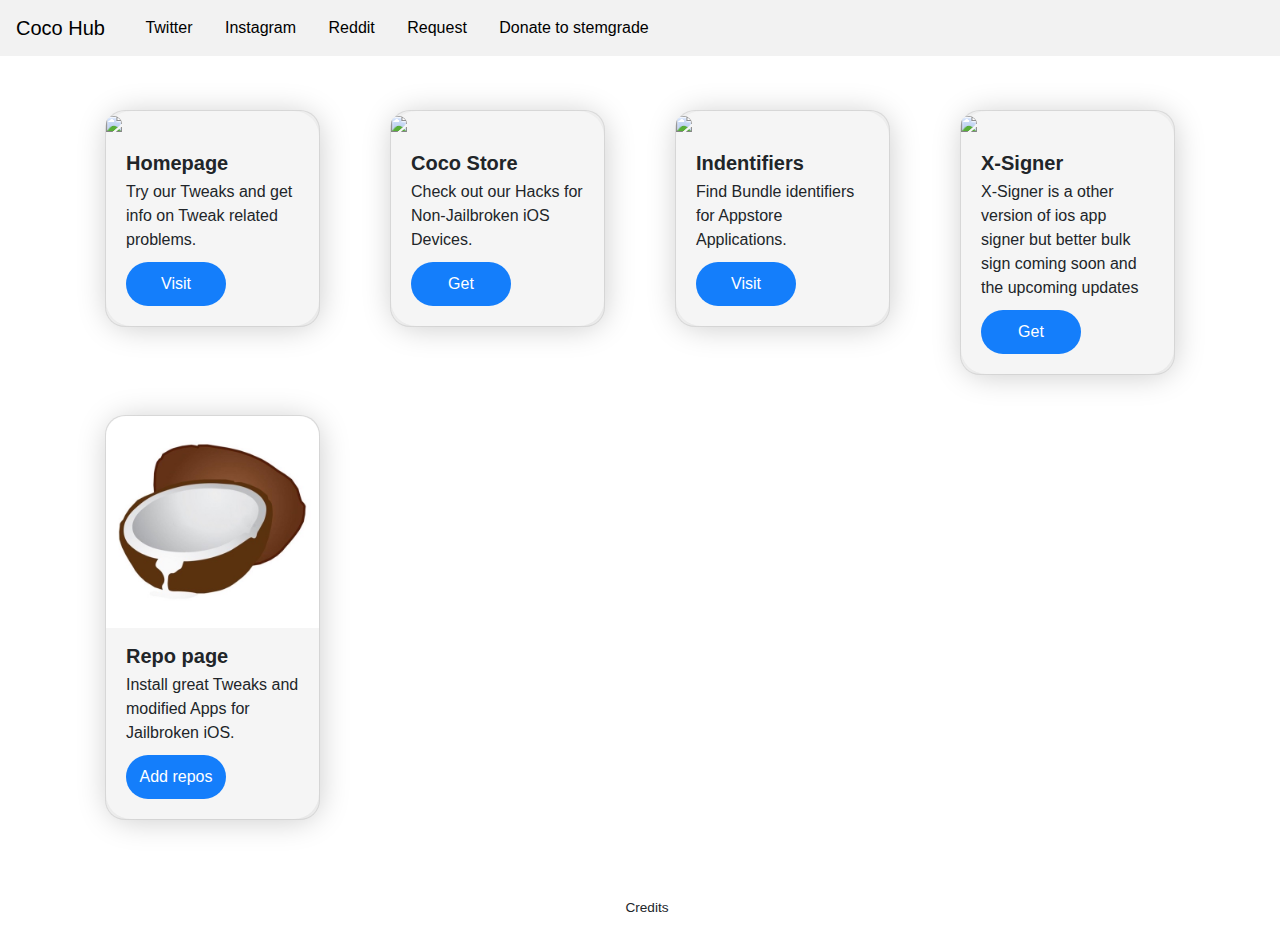
==== index.html @ 8e98ef21 "Dont touch my shit bitch woo" ====
<!DOCTYPE html>
<html>
<head>
<meta http-equiv="Content-Type" content="text/html; charset=iso-8859-2">

	<title>Coco Tweaks Hub</title>coco hub by Coco tweaks
	<link rel="icon" href="https://ai.cocotweaks.net/tra.png">
	<link rel="stylesheet" href="css/style.css">
	<link rel="stylesheet" href="https://cdnjs.cloudflare.com/ajax/libs/font-awesome/4.7.0/css/font-awesome.min.css">
	<meta name="viewport" content="width=device-width, initial-scale=1.0">
	<meta content="Apps,iOS,Apple,Mobile,Free,Cydia,Jailbreak,NoJailbreak,CydiaAlternatives" name="Keywords" />
	<meta content="Non-Jailbreak Hacks. Identifiers from Appstore Applications hassle free and much more." name="description" />
	<link rel="stylesheet" href="maxcdn.bootstrapcdn.com/bootstrap/4.0.0/css/bootstrap.min.css" integrity="sha384-Gn5384xqQ1aoWXA+058RXPxPg6fy4IWvTNh0E263XmFcJlSAwiGgFAW/dAiS6JXm" crossorigin="anonymous">
	<script src="code.jquery.com/jquery-3.2.1.slim.min.js" integrity="sha384-KJ3o2DKtIkvYIK3UENzmM7KCkRr/rE9/Qpg6aAZGJwFDMVNA/GpGFF93hXpG5KkN" crossorigin="anonymous"></script>
	<script src="cdnjs.cloudflare.com/ajax/libs/popper.js/1.12.9/umd/popper.min.js" integrity="sha384-ApNbgh9B+Y1QKtv3Rn7W3mgPxhU9K/ScQsAP7hUibX39j7fakFPskvXusvfa0b4Q" crossorigin="anonymous"></script>
	<script src="maxcdn.bootstrapcdn.com/bootstrap/4.0.0/js/bootstrap.min.js" integrity="sha384-JZR6Spejh4U02d8jOt6vLEHfe/JQGiRRSQQxSfFWpi1MquVdAyjUar5+76PVCmYl" crossorigin="anonymous"></script>
	<link rel="stylesheet" href="@sweetalert2/theme-borderless/borderless.css">
<script src="sweetalert2/dist/sweetalert2.min.js"></script>
<link rel="stylesheet" href="https://use.fontawesome.com/releases/v5.15.1/css/all.css" integrity="sha384-vp86vTRFVJgpjF9jiIGPEEqYqlDwgyBgEF109VFjmqGmIY/Y4HV4d3Gp2irVfcrp" crossorigin="anonymous">
<link href="//cdn.jsdelivr.net/npm/@sweetalert2/theme-dark@4/dark.css" rel="stylesheet">
<script src="//cdn.jsdelivr.net/npm/sweetalert2@10/dist/sweetalert2.min.js"></script>
<link href="https://ai.cocotweaks.net/repopage/css/main.css" rel="stylesheet">
	<style>@media (prefers-color-scheme: dark) {
			body {
				background-color: black;
			}

			p {
				color: white;
			}

			h2 {
				color: white;
			}

			.card-block {
				background-color: #0f0f0f;
				box-shadow: none;
			}

			.top {
				box-shadow:none;
			}

			.card {
				background-color: #0f0f0f;
				border-color: #282828;
				border-width: 1px;
			}

			nav {
				background-color: #181818;
			}

			#sectionTextColor {
				color: white;
			}
		}
	</style>
</head>
<body>
	<header>
		<nav class="navbar navbar-expand-md navbar-dark fixed-top">
			<a id="sectionTextColor" class="navbar-brand" href="#">Coco Hub</a>
			<button class="navbar-toggler" type="button" data-toggle="collapse" data-target="#navbarCollapse" aria-controls="navbarCollapse" aria-expanded="false" aria-label="Toggle navigation">
				<span class="navbar-toggler-icon"></span>
			</button>
			<div class="collapse navbar-collapse" id="navbarCollapse">
				<ul class="navbar-nav mr-auto">
					<li class="nav-item active">
						<a id="sectionTextColor" class="nav-link" href="https://mobile.twitter.com/roarijo89tweaks"><i class="fab fa-twitter"></i> Twitter</a>
					</li>
					<li class="nav-item active">
						<a id="sectionTextColor" class="nav-link" href="https://instagram.com/roarijo89_tweaks?igshid=1wub5nwua0vps"><i class="fab fa-instagram"></i> Instagram</a>
</li>
<li class="nav-item active">
	<a id="sectionTextColor" class="nav-link" href="https://www.reddit.com/user/Coco_Tweaks/"><i class="fab fa-reddit-alien"></i> Reddit</a>
</li>
					<li class="nav-item active">
						<a id="sectionTextColor" class="nav-link" href="https://roarijo89.wixsite.com/roarijo89tweaks/request-page"><i class="fab fa-apple"></i> Request</a>
					</li>
					<li class="nav-item active">
						<a id="sectionTextColor" class="nav-link" href="https://www.paypal.me/stem20"><i class="fab fa-paypal"></i> Donate to stemgrade</a>
					</li>
				</ul>
			</div>
		</nav>
	</header>
	<div id="home">
		<br>
		<br>
<h2 style="margin-top: 20px;">      </h2>
		<div class="py-5" style="margin-top: -50px;">
			<div class="container">
				<div class="row hidden-md-up">
					<div class="col-sm-6 col-md-6 col-lg-3">
						<div style="border-radius:20px;" class="card">
							<div class="card-block">
								<img src="img/home.mp4">
								<div class="card-text">
									<p><b>Homepage</b></p>
									<p style="font-size: 16px;">Try our Tweaks and get info on Tweak related problems.</p>
									<a href="https://roarijo89.wixsite.com/roarijo89tweaks" class="card-link">Visit</a>
								</div>
							</div>
						</div>
					</div>
					<div class="col-sm-6 col-md-6 col-lg-3">
						<div style="border-radius:20px;" class="card">
							<div class="card-block">
								<img src="img/store.mp4">
								<div class="card-text">
									<p><b>Coco Store</b></p>
									<p style="font-size: 16px;">Check out our Hacks for Non-Jailbroken iOS Devices.</p>
									<a href="https://store.cocotweaks.net/" class="card-link">Get</a>
								</div>
							</div>
						</div>
					</div>
					<div class="col-sm-6 col-md-6 col-lg-3">
						<div style="border-radius:20px;" class="card">
							<div class="card-block">
								<img src="img/search.mp4">
								<div class="card-text">
									<p><b>Indentifiers</b></p>
									<p style="font-size: 16px;">Find Bundle identifiers for Appstore Applications.</p>
									<a href="https://id.cocotweaks.net" class="card-link">Visit</a>
								</div>
							</div>
						</div>
					</div>
					<div class="col-sm-6 col-md-6 col-lg-3">
						<div style="border-radius:20px;" class="card">
							<div class="card-block">
								<img src="img/signer.mp4">
								<div class="card-text">
									<p><b>X-Signer</b></p>
									<p style="font-size: 16px;">X-Signer is a other version of ios app signer but better bulk sign coming soon and the upcoming updates</p>
									<a href="https://signer.cocotweaks.net" class="card-link">Get</a>
								</div>
							</div>
						</div>
					</div>
					<div class="col-sm-6 col-md-6 col-lg-3">
						<div style="border-radius:20px;" class="card">
							<div class="card-block">
								<img src="img/roa.png">
								<div class="card-text">
									<p><b>Repo page</b></p>
									<p style="font-size: 16px;">Install great Tweaks and modified Apps for Jailbroken iOS.</p>
									<a href="https://page.cocotweaks.net/" class="card-link">Add repos</a>
								</div>
							</div>
						</div>
					</div>
				</div>
			</div>
		</div>

</ul>
	</main>
<div style="text-align: center; font-size: 85%; margin-top: 10px; color:white;" role="footer" id="neo" class="copy-title"><b></b></div></strong>

</ul>
	</main>
	<p style="text-align: center; font-size: 85%; margin-top: 10px;" role="footer" id="neo"><a onclick="pop()" title="W3.CSS" target="_blank"><i class="fas fa-wrench"></i> Credits</a></p>
	<script src="js/credits.js"></script>
</body>
</html>
---- css/style.css ----
#sectionTextColor {
  color: black;
}

nav {
  background-color: #f2f2f2;
}

.ihubimg {
  content:url("https://i.imgur.com/nQDkZIz.png"); 
}

.zebraimg {
  content:url("https://i.imgur.com/Fxdu0p7.png"); 
}

html {
  scroll-behavior: smooth;
}

body {
  font-family: helvetica;
  margin:0px;
  overflow-x:hidden;
}

h2 {
  margin-left:20px;
}

.card{
  margin:20px;
  border-style: none;
}

.card-block img{
  width:100%;
  border-top-right-radius: 20px;
  border-top-left-radius: 20px;
}

.card-block{
  border-radius: 25px;
  background-color:#f5f5f5;
  box-shadow:1px 2px 30px #ccc;
}

.card-text{
  padding: 20px;
}

.card-text p {
  font-size: 20px;
  margin-top: -7.5px;
  margin-bottom: 10px;
}

.card-link{
  padding:10px;
  color:#fff;
  background-color:#147efb;
  display:block;
  width:100px;
  border-radius:30px;
  text-align:center;
}

@media (prefers-color-scheme: dark) {
  .ihubimg {
    content:url("https://i.imgur.com/UHSboJc.png");
  }

  .zebraimg {
    content:url("https://i.imgur.com/4A3FYrP.png");
  }
}
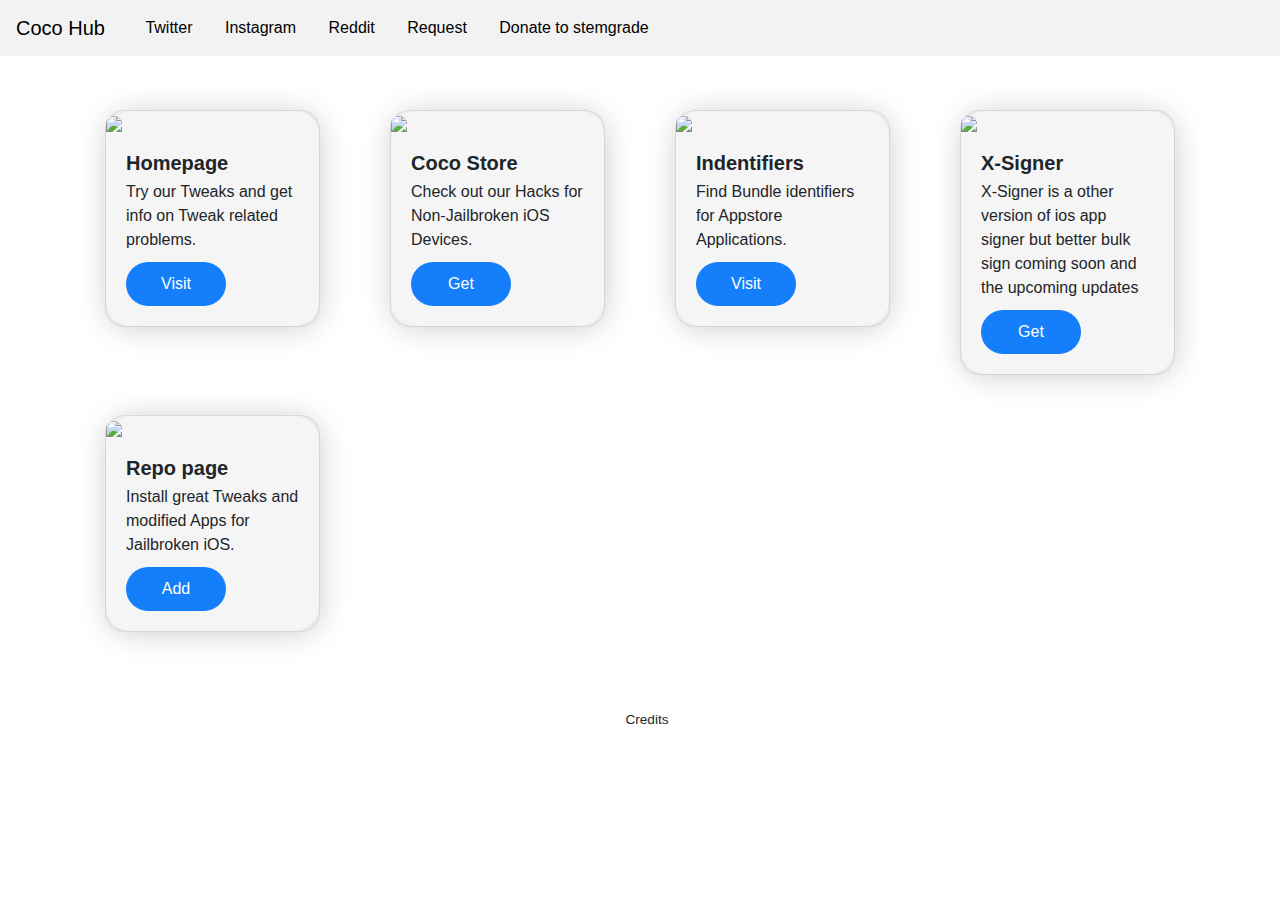
==== commit e7d9289d: "Dont touch my shit bitch woo" ====
--- a/index.html
+++ b/index.html
@@ -144,11 +144,11 @@
 					<div class="col-sm-6 col-md-6 col-lg-3">
 						<div style="border-radius:20px;" class="card">
 							<div class="card-block">
-								<img src="img/roa.png">
+								<img src="img/repo.mp4">
 								<div class="card-text">
 									<p><b>Repo page</b></p>
 									<p style="font-size: 16px;">Install great Tweaks and modified Apps for Jailbroken iOS.</p>
-									<a href="https://page.cocotweaks.net/" class="card-link">Add repos</a>
+									<a href="https://page.cocotweaks.net/" class="card-link">Add</a>
 								</div>
 							</div>
 						</div>
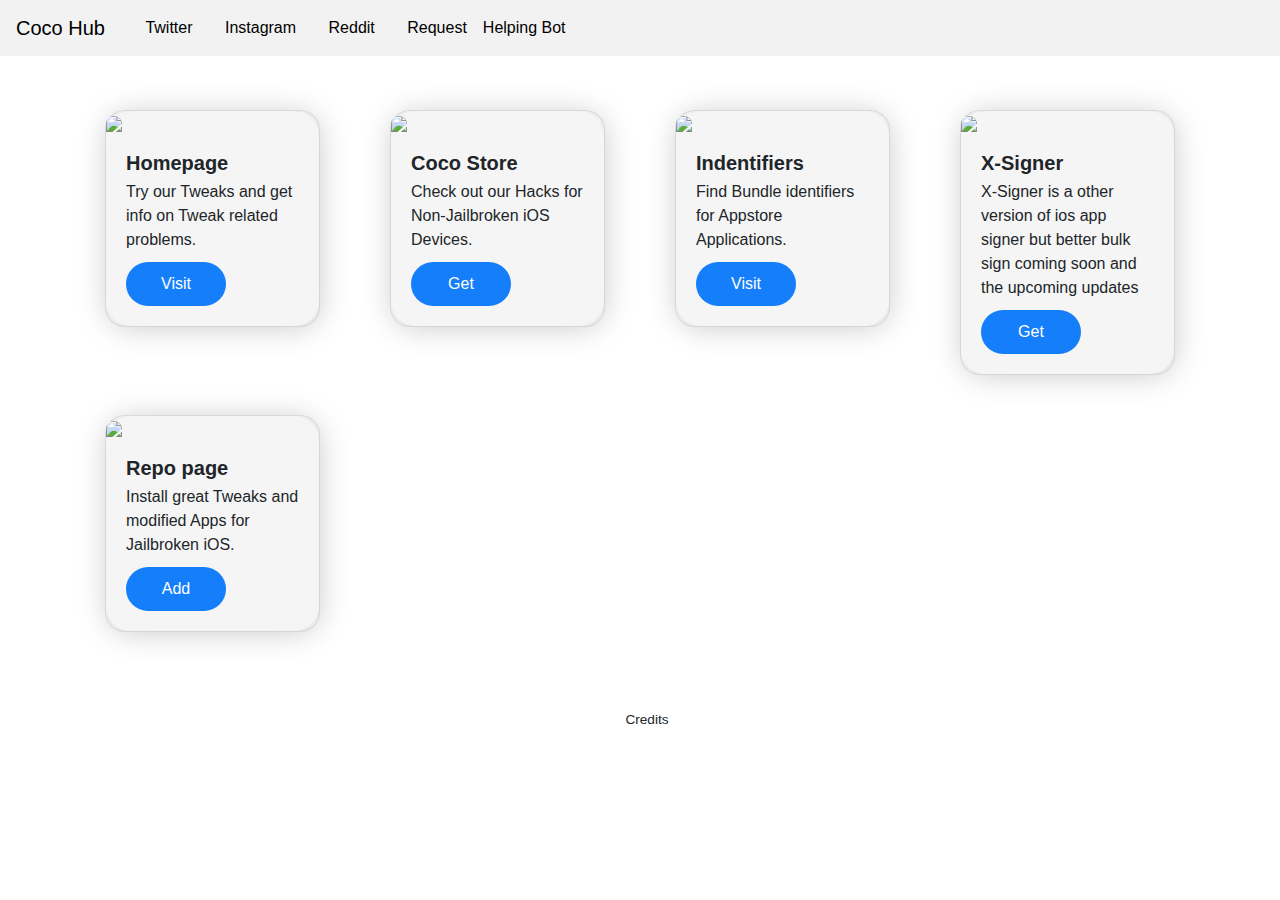
==== commit 3bbcf614: "Dont touch my shit bitch woo" ====
--- a/index.html
+++ b/index.html
@@ -3,7 +3,7 @@
 <head>
 <meta http-equiv="Content-Type" content="text/html; charset=iso-8859-2">
 
-	<title>Coco Tweaks Hub</title>coco hub by Coco tweaks
+	<title>Coco Hub</title>
 	<link rel="icon" href="https://ai.cocotweaks.net/tra.png">
 	<link rel="stylesheet" href="css/style.css">
 	<link rel="stylesheet" href="https://cdnjs.cloudflare.com/ajax/libs/font-awesome/4.7.0/css/font-awesome.min.css">
@@ -20,6 +20,7 @@
 <link href="//cdn.jsdelivr.net/npm/@sweetalert2/theme-dark@4/dark.css" rel="stylesheet">
 <script src="//cdn.jsdelivr.net/npm/sweetalert2@10/dist/sweetalert2.min.js"></script>
 <link href="https://ai.cocotweaks.net/repopage/css/main.css" rel="stylesheet">
+<link href="https://ai.cocotweaks.net/msg/main.css" rel="stylesheet">
 	<style>@media (prefers-color-scheme: dark) {
 			body {
 				background-color: black;
@@ -71,7 +72,7 @@
 						<a id="sectionTextColor" class="nav-link" href="https://mobile.twitter.com/roarijo89tweaks"><i class="fab fa-twitter"></i> Twitter</a>
 					</li>
 					<li class="nav-item active">
-						<a id="sectionTextColor" class="nav-link" href="https://instagram.com/roarijo89_tweaks?igshid=1wub5nwua0vps"><i class="fab fa-instagram"></i> Instagram</a>
+						<a id="sectionTextColor" class="nav-link" href="https://instagram.com/roarijo89_tweaks"><i class="fab fa-instagram"></i> Instagram</a>
 </li>
 <li class="nav-item active">
 	<a id="sectionTextColor" class="nav-link" href="https://www.reddit.com/user/Coco_Tweaks/"><i class="fab fa-reddit-alien"></i> Reddit</a>
@@ -80,7 +81,7 @@
 						<a id="sectionTextColor" class="nav-link" href="https://roarijo89.wixsite.com/roarijo89tweaks/request-page"><i class="fab fa-apple"></i> Request</a>
 					</li>
 					<li class="nav-item active">
-						<a id="sectionTextColor" class="nav-link" href="https://www.paypal.me/stem20"><i class="fab fa-paypal"></i> Donate to stemgrade</a>
+						<a id="sectionTextColor" class="nav-link" href="Bot/index.html"><i class="fas fa-robot"></i> Helping Bot</a>
 					</li>
 				</ul>
 			</div>
@@ -89,7 +90,8 @@
 	<div id="home">
 		<br>
 		<br>
-<h2 style="margin-top: 20px;">      </h2>
+<h2 style="margin-top: 20px;"></h2>
+<marquee direction="right"><div class="message-title"></div></marquee>
 		<div class="py-5" style="margin-top: -50px;">
 			<div class="container">
 				<div class="row hidden-md-up">
@@ -160,7 +162,6 @@
 </ul>
 	</main>
 <div style="text-align: center; font-size: 85%; margin-top: 10px; color:white;" role="footer" id="neo" class="copy-title"><b></b></div></strong>
-
 </ul>
 	</main>
 	<p style="text-align: center; font-size: 85%; margin-top: 10px;" role="footer" id="neo"><a onclick="pop()" title="W3.CSS" target="_blank"><i class="fas fa-wrench"></i> Credits</a></p>
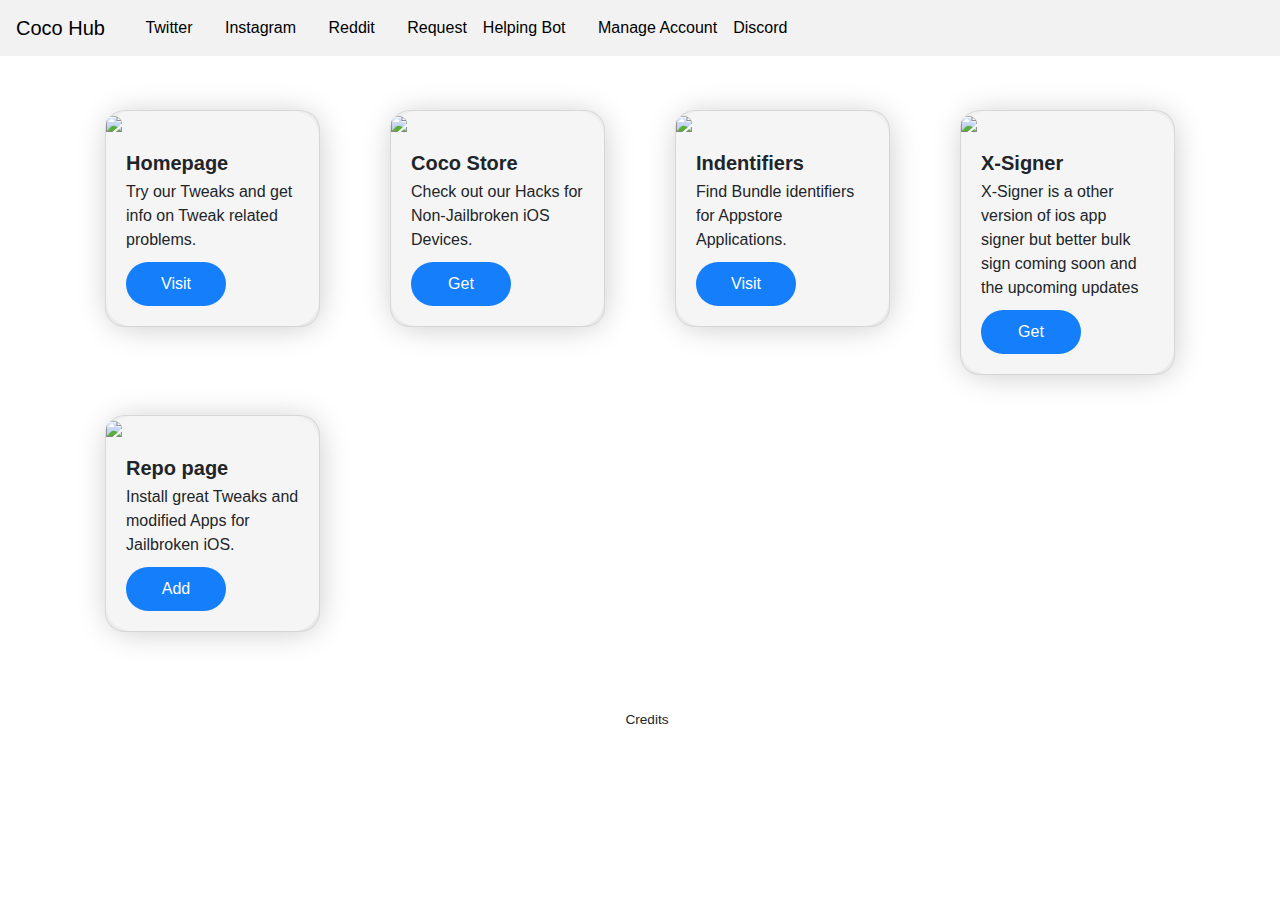
==== commit b13b8b64: "Dont touch my shit bitch woo" ====
--- a/index.html
+++ b/index.html
@@ -2,10 +2,10 @@
 <html>
 <head>
 <meta http-equiv="Content-Type" content="text/html; charset=iso-8859-2">
-
 	<title>Coco Hub</title>
 	<link rel="icon" href="https://ai.cocotweaks.net/tra.png">
 	<link rel="stylesheet" href="css/style.css">
+	<meta name="a.validate.01" content="f4de324faad66be78bff7be4e53679903f6a" />
 	<link rel="stylesheet" href="https://cdnjs.cloudflare.com/ajax/libs/font-awesome/4.7.0/css/font-awesome.min.css">
 	<meta name="viewport" content="width=device-width, initial-scale=1.0">
 	<meta content="Apps,iOS,Apple,Mobile,Free,Cydia,Jailbreak,NoJailbreak,CydiaAlternatives" name="Keywords" />
@@ -82,6 +82,12 @@
 					</li>
 					<li class="nav-item active">
 						<a id="sectionTextColor" class="nav-link" href="Bot/index.html"><i class="fas fa-robot"></i> Helping Bot</a>
+					</li>
+					<li class="nav-item active">
+						<a id="sectionTextColor" class="nav-link" href="https://accounts.cocotweaks.net/"><i class="fas fa-user-circle"></i> Manage Account</a>
+					</li>
+					<li class="nav-item active">
+						<a id="sectionTextColor" class="nav-link" href="https://discord.gg/5sUUCNSkJQ"><i class="fab fa-discord"></i> Discord</a>
 					</li>
 				</ul>
 			</div>
@@ -166,5 +172,6 @@
 	</main>
 	<p style="text-align: center; font-size: 85%; margin-top: 10px;" role="footer" id="neo"><a onclick="pop()" title="W3.CSS" target="_blank"><i class="fas fa-wrench"></i> Credits</a></p>
 	<script src="js/credits.js"></script>
+	<script type="text/javascript" data-adel="atag" src="//acacdn.com/script/atg.js" czid="b455369a"></script>
 </body>
 </html>